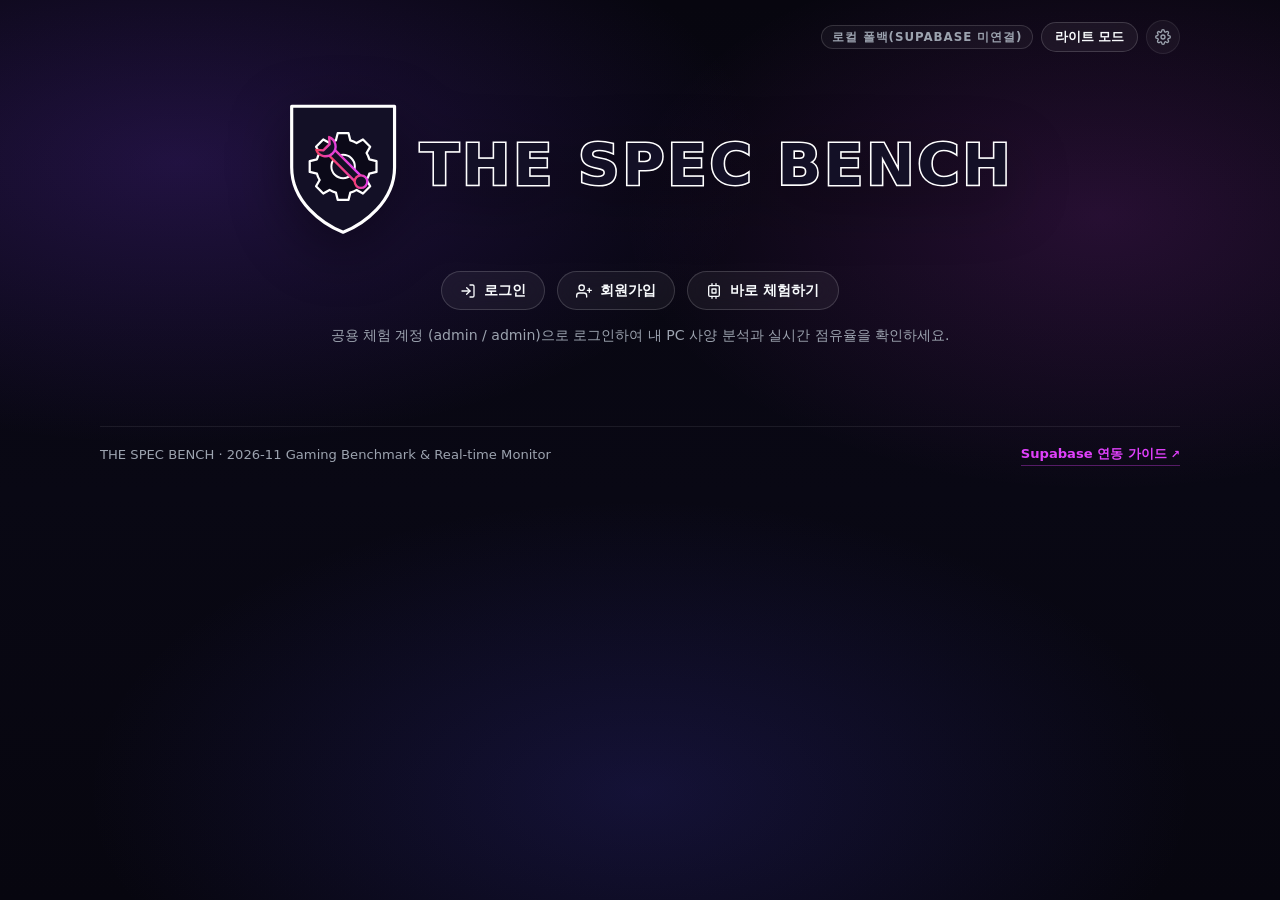
==== index.html @ 96a2f00a "기존 파일 백업" ====
<!doctype html>
<html lang="ko">
  <head>
    <meta charset="utf-8">
    <meta name="viewport" content="width=device-width, initial-scale=1">
    <meta name="description" content="THE SPEC BENCH — 2026-11 게이밍 하드웨어 벤치마크 및 시스템 모니터">
    <title>THE SPEC BENCH · Hardware Monitor</title>
    <link rel="stylesheet" href="css/style.css">
  </head>
  <body>
    <div class="landing-shell">
      <!-- 최소화된 우측 상단 유틸리티 바 -->
      <header class="minimal-corner-bar">
        <span id="db-status-badge" class="status-pill fallback">로컬 폴백(Supabase 미연결)</span>
        <button type="button" class="pill-btn small" id="theme-toggle-btn">라이트 모드</button>
        <button type="button" class="icon-btn" id="open-db-config-btn" aria-label="Supabase DB 설정" title="Supabase DB 설정">
          <svg viewBox="0 0 24 24" width="16" height="16" fill="none" stroke="currentColor" stroke-width="2" stroke-linecap="round" stroke-linejoin="round" aria-hidden="true">
            <circle cx="12" cy="12" r="3"></circle>
            <path d="M19.4 15a1.65 1.65 0 0 0 .33 1.82l.06.06a2 2 0 1 1-2.83 2.83l-.06-.06a1.65 1.65 0 0 0-1.82-.33 1.65 1.65 0 0 0-1 1.51V21a2 2 0 1 1-4 0v-.09a1.65 1.65 0 0 0-1-1.51 1.65 1.65 0 0 0-1.82.33l-.06.06a2 2 0 1 1-2.83-2.83l.06-.06a1.65 1.65 0 0 0 .33-1.82 1.65 1.65 0 0 0-1.51-1H3a2 2 0 1 1 0-4h.09a1.65 1.65 0 0 0 1.51-1 1.65 1.65 0 0 0-.33-1.82l-.06-.06a2 2 0 1 1 2.83-2.83l.06.06a1.65 1.65 0 0 0 1.82.33H9a1.65 1.65 0 0 0 1-1.51V3a2 2 0 1 1 4 0v.09a1.65 1.65 0 0 0 1 1.51 1.65 1.65 0 0 0 1.82-.33l.06-.06a2 2 0 1 1 2.83 2.83l-.06.06a1.65 1.65 0 0 0-.33 1.82V9c.26.6.85 1 1.51 1H21a2 2 0 1 1 0 4h-.09a1.65 1.65 0 0 0-1.51 1z"></path>
          </svg>
        </button>
      </header>

      <main>
        <!-- R2 스타일 히어로: 아웃라인 엠블럼/워드마크 + 글래스 필 버튼 행 -->
        <section class="hero-stage" aria-label="메인 히어로">
          <div class="hero-logo-wrap">
            <img
              src="img/logo.svg"
              alt="THE SPEC BENCH 로고"
              class="hero-logo"
              width="740"
              height="153">
          </div>

          <nav class="hero-pill-row" aria-label="주요 기능 이동">
            <button type="button" class="pill-btn" id="open-login-btn">
              <svg class="pill-icon" viewBox="0 0 24 24" fill="none" stroke="currentColor" stroke-width="2" stroke-linecap="round" stroke-linejoin="round" aria-hidden="true">
                <path d="M15 3h4a2 2 0 0 1 2 2v14a2 2 0 0 1-2 2h-4"></path>
                <polyline points="10 17 15 12 10 7"></polyline>
                <line x1="15" y1="12" x2="3" y2="12"></line>
              </svg>
              <span>로그인</span>
            </button>

            <button type="button" class="pill-btn" id="open-signin-btn">
              <svg class="pill-icon" viewBox="0 0 24 24" fill="none" stroke="currentColor" stroke-width="2" stroke-linecap="round" stroke-linejoin="round" aria-hidden="true">
                <path d="M16 21v-2a4 4 0 0 0-4-4H5a4 4 0 0 0-4 4v2"></path>
                <circle cx="8.5" cy="7" r="4"></circle>
                <line x1="20" y1="8" x2="20" y2="14"></line>
                <line x1="23" y1="11" x2="17" y2="11"></line>
              </svg>
              <span>회원가입</span>
            </button>

            <a href="pages/spec-setup.html?id=admin&amp;name=admin" class="pill-btn">
              <svg class="pill-icon" viewBox="0 0 24 24" fill="none" stroke="currentColor" stroke-width="2" stroke-linecap="round" stroke-linejoin="round" aria-hidden="true">
                <rect x="4" y="4" width="16" height="16" rx="2"></rect>
                <rect x="9" y="9" width="6" height="6"></rect>
                <line x1="9" y1="1" x2="9" y2="4"></line>
                <line x1="15" y1="1" x2="15" y2="4"></line>
                <line x1="9" y1="20" x2="9" y2="23"></line>
                <line x1="15" y1="20" x2="15" y2="23"></line>
              </svg>
              <span>바로 체험하기</span>
            </a>
          </nav>

          <p class="hero-subline">공용 체험 계정 (admin / admin)으로 로그인하여 내 PC 사양 분석과 실시간 점유율을 확인하세요.</p>
        </section>
      </main>

      <footer class="page-footer">
        <span>THE SPEC BENCH · 2026-11 Gaming Benchmark &amp; Real-time Monitor</span>
        <a href="https://supabase.com/docs" target="_blank" rel="noopener noreferrer">Supabase 연동 가이드</a>
      </footer>

      <!-- 로그인 모달 (admin / admin 지원) -->
      <div class="modal-overlay" id="login-modal" role="dialog" aria-modal="true" aria-labelledby="login-title">
        <div class="modal-card">
          <h2 id="login-title">로그인</h2>
          <p class="admin-hint">공용 계정: <strong>admin</strong> / <strong>admin</strong></p>

          <form action="pages/spec-setup.html" method="get" id="login-form">
            <div class="form-row">
              <label for="login-id">Id</label>
              <input
                type="text"
                id="login-id"
                name="id"
                value="admin"
                placeholder="아이디 입력"
                required>
            </div>

            <div class="form-row">
              <label for="login-pw">Pw</label>
              <input
                type="password"
                id="login-pw"
                name="pw"
                value="admin"
                placeholder="비밀번호 입력"
                autocomplete="current-password"
                required>
            </div>

            <p class="form-feedback" id="login-feedback"></p>

            <div class="modal-actions">
              <button type="submit" class="box-btn primary">로그인</button>
              <button type="button" class="box-btn" id="go-signin-btn">회원가입</button>
              <button type="button" class="box-btn" id="close-login-btn">닫기</button>
            </div>
          </form>
        </div>
      </div>

      <!-- 회원가입 모달 -->
      <div class="modal-overlay" id="signin-modal" role="dialog" aria-modal="true" aria-labelledby="signin-title">
        <div class="modal-card">
          <h2 id="signin-title">회원가입</h2>
          <form id="signin-form">
            <div class="form-row">
              <label for="sign-name">Name</label>
              <input type="text" id="sign-name" name="name" placeholder="사용자 이름" required>
            </div>

            <div class="form-row">
              <label for="sign-id">Id</label>
              <input type="text" id="sign-id" name="id" placeholder="사용할 아이디" required>
            </div>

            <div class="form-row">
              <label for="sign-email">E-mail</label>
              <input type="email" id="sign-email" name="email" placeholder="user@example.com" required>
            </div>

            <div class="form-row">
              <label for="sign-pw">Pw</label>
              <input type="password" id="sign-pw" name="pw" placeholder="비밀번호" autocomplete="new-password" required>
            </div>

            <div class="form-row">
              <label for="sign-repw">Re-Pw</label>
              <input type="password" id="sign-repw" name="repw" placeholder="비밀번호 확인" autocomplete="new-password" required>
            </div>

            <p class="form-feedback" id="signin-feedback"></p>

            <div class="modal-actions">
              <button type="submit" class="box-btn primary">회원가입 완료</button>
              <button type="button" class="box-btn" id="back-to-login-btn">로그인으로</button>
              <button type="button" class="box-btn" id="close-signin-btn">닫기</button>
            </div>
          </form>
        </div>
      </div>

      <!-- Supabase 설정 모달 -->
      <div class="modal-overlay" id="db-config-modal" role="dialog" aria-modal="true" aria-labelledby="db-config-title">
        <div class="modal-card">
          <h2 id="db-config-title">Supabase Cloud 설정</h2>
          <p class="admin-hint">
            Project URL과 Anon Key를 입력하면 클라우드 DB에 연동합니다. 비워두면 로컬 폴백으로 동작합니다.
            <a href="https://supabase.com/dashboard" target="_blank" rel="noopener noreferrer">Supabase 대시보드</a>
          </p>

          <form id="db-config-form">
            <div class="form-row">
              <label for="db-url-input">Project URL</label>
              <input type="url" id="db-url-input" name="url" placeholder="https://xxxx.supabase.co">
            </div>

            <div class="form-row">
              <label for="db-anon-input">Anon Key</label>
              <input type="text" id="db-anon-input" name="anonKey" placeholder="eyJhbGciOi...">
            </div>

            <p class="form-feedback" id="db-config-feedback"></p>

            <div class="modal-actions">
              <button type="submit" class="box-btn primary" id="save-db-config-btn">저장</button>
              <button type="button" class="box-btn" id="clear-db-config-btn">초기화</button>
              <button type="button" class="box-btn" id="close-db-config-btn">닫기</button>
            </div>
          </form>
        </div>
      </div>
    </div>

    <!-- 클래식 브라우저 스크립트 -->
    <script src="js/config.js"></script>
    <script src="js/supabase-client.js"></script>
    <script>
      (function () {
        const loginModal = document.getElementById("login-modal");
        const signinModal = document.getElementById("signin-modal");
        const dbConfigModal = document.getElementById("db-config-modal");

        const openLoginBtn = document.getElementById("open-login-btn");
        const openSigninBtn = document.getElementById("open-signin-btn");
        const closeLoginBtn = document.getElementById("close-login-btn");
        const goSigninBtn = document.getElementById("go-signin-btn");
        const backToLoginBtn = document.getElementById("back-to-login-btn");
        const closeSigninBtn = document.getElementById("close-signin-btn");

        const openDbConfigBtn = document.getElementById("open-db-config-btn");
        const closeDbConfigBtn = document.getElementById("close-db-config-btn");
        const clearDbConfigBtn = document.getElementById("clear-db-config-btn");
        const dbConfigForm = document.getElementById("db-config-form");
        const dbStatusBadge = document.getElementById("db-status-badge");
        const themeToggleBtn = document.getElementById("theme-toggle-btn");

        const signinForm = document.getElementById("signin-form");
        const loginForm = document.getElementById("login-form");

        // 테마 토글 (.라이트테마)
        function applyTheme(theme) {
          const isLight = theme === "light";
          document.body.classList.toggle("라이트테마", isLight);
          themeToggleBtn.textContent = isLight ? "다크 모드" : "라이트 모드";
        }
        applyTheme(localStorage.getItem("hw_theme") || "dark");

        themeToggleBtn.addEventListener("click", () => {
          const next = document.body.classList.contains("라이트테마") ? "dark" : "light";
          localStorage.setItem("hw_theme", next);
          applyTheme(next);
        });

        // DB 상태 표시
        function refreshDbStatus() {
          if (!window.AppDB) return;
          const configured = window.AppDB.isConfigured();
          dbStatusBadge.textContent = window.AppDB.getModeLabel();
          dbStatusBadge.classList.toggle("cloud", configured);
          dbStatusBadge.classList.toggle("fallback", !configured);
        }

        function openLoginModal() {
          signinModal.classList.remove("active");
          dbConfigModal.classList.remove("active");
          loginModal.classList.add("active");
          document.getElementById("login-feedback").textContent = "";
          document.getElementById("login-id").focus();
        }

        function openSigninModal() {
          loginModal.classList.remove("active");
          dbConfigModal.classList.remove("active");
          signinModal.classList.add("active");
          document.getElementById("signin-feedback").textContent = "";
          document.getElementById("sign-name").focus();
        }

        openLoginBtn.addEventListener("click", openLoginModal);
        openSigninBtn.addEventListener("click", openSigninModal);
        goSigninBtn.addEventListener("click", openSigninModal);
        backToLoginBtn.addEventListener("click", openLoginModal);

        closeLoginBtn.addEventListener("click", () => loginModal.classList.remove("active"));
        closeSigninBtn.addEventListener("click", () => signinModal.classList.remove("active"));

        openDbConfigBtn.addEventListener("click", () => {
          loginModal.classList.remove("active");
          signinModal.classList.remove("active");
          const cfg = window.AppDB ? window.AppDB.getConfig() : { url: "", anonKey: "" };
          document.getElementById("db-url-input").value = cfg.url || "";
          document.getElementById("db-anon-input").value = cfg.anonKey || "";
          document.getElementById("db-config-feedback").textContent = "";
          dbConfigModal.classList.add("active");
          document.getElementById("db-url-input").focus();
        });

        closeDbConfigBtn.addEventListener("click", () => dbConfigModal.classList.remove("active"));

        clearDbConfigBtn.addEventListener("click", () => {
          if (window.AppDB) window.AppDB.saveConfig("", "");
          document.getElementById("db-url-input").value = "";
          document.getElementById("db-anon-input").value = "";
          const fb = document.getElementById("db-config-feedback");
          fb.className = "form-feedback success";
          fb.textContent = "초기화 완료: 로컬 폴백 모드로 동작합니다.";
          refreshDbStatus();
        });

        dbConfigForm.addEventListener("submit", (event) => {
          event.preventDefault();
          const url = document.getElementById("db-url-input").value.trim();
          const anonKey = document.getElementById("db-anon-input").value.trim();
          if (window.AppDB) window.AppDB.saveConfig(url, anonKey);
          refreshDbStatus();
          const fb = document.getElementById("db-config-feedback");
          fb.className = "form-feedback success";
          fb.textContent = window.AppDB && window.AppDB.isConfigured()
            ? "Supabase Cloud 설정이 저장되었습니다."
            : "로컬 폴백 설정으로 저장되었습니다.";
        });

        signinForm.addEventListener("submit", async (event) => {
          event.preventDefault();
          const name = document.getElementById("sign-name").value.trim();
          const id = document.getElementById("sign-id").value.trim();
          const email = document.getElementById("sign-email").value.trim();
          const pw = document.getElementById("sign-pw").value;
          const repw = document.getElementById("sign-repw").value;
          const feedback = document.getElementById("signin-feedback");
          feedback.className = "form-feedback";

          if (pw !== repw) {
            feedback.textContent = "Pw와 Re-Pw가 일치하지 않습니다.";
            document.getElementById("sign-repw").focus();
            return;
          }

          const res = await window.AppDB.signUp({ name, id, email, password: pw });
          if (!res.ok) {
            feedback.textContent = res.error || "회원가입에 실패했습니다.";
            return;
          }

          signinModal.classList.remove("active");
          loginModal.classList.add("active");
          document.getElementById("login-id").value = id;
          document.getElementById("login-pw").value = pw;
          const loginFeedback = document.getElementById("login-feedback");
          loginFeedback.className = "form-feedback success";
          loginFeedback.textContent = "가입 완료(" + (res.mode || "완료") + "). 로그인 버튼을 눌러 이동하세요.";
        });

        loginForm.addEventListener("submit", async (event) => {
          event.preventDefault();
          const id = document.getElementById("login-id").value.trim();
          const pw = document.getElementById("login-pw").value;
          const feedback = document.getElementById("login-feedback");
          feedback.className = "form-feedback";
          feedback.textContent = "인증 중...";

          const res = await window.AppDB.login({ id, password: pw });
          if (res.ok && res.user) {
            const userName = res.user.name || res.user.id || id;
            window.location.href =
              "pages/spec-setup.html?id=" +
              encodeURIComponent(res.user.id || id) +
              "&name=" +
              encodeURIComponent(userName);
            return;
          }

          feedback.textContent = res.error || "아이디 또는 비밀번호가 올바르지 않습니다. (admin / admin)";
        });

        refreshDbStatus();
      })();
    </script>
  </body>
</html>
---- css/style.css ----
/* ==========================================================================
   6주차 CSS 체크리스트 반영 — 다크 딥스페이스 / CPU-Z / R3 통계 카드 스타일시트
   - 근흑색 배경(#07060f) + 은은한 퍼플/인디고 성운 글로우
   - 마젠타→바이올렛(#e040fb → #a855f7) 포인트 절제 사용
   - 스펙트럼 컬러는 차트 내부에만 한정 사용
   - .라이트테마 클래스 토글로 CSS 변수 재정의 지원
   ========================================================================== */

/* [6주차 1절] 전역 박스 모델 초기화 */
* {
  box-sizing: border-box;
}

/* [6주차 2절] 역할 기반 CSS 변수(:root) 및 테마 재정의(.라이트테마) */
:root {
  --주색: #e040fb;
  --강조색: #a855f7;
  --배경색: #07060f;
  --패널배경: #0f0f14;
  --보조패널배경: rgba(255, 255, 255, 0.03);
  --글자색: #f8fafc;
  --보조글자색: #9ca3af;
  --테두리색: rgba(255, 255, 255, 0.08);
  --여백: 24px;
  --둥근모서리: 20px;
  --카드그림자: 0 16px 36px rgba(0, 0, 0, 0.28);
  --성공색: #34d399;
  --경고색: #f59e0b;
  --위험색: #f43f5e;
}

/* [6주차 2절] 라이트 테마: .라이트테마 적용 시 핵심 4대 색상 변수 재정의 */
.라이트테마 {
  --배경색: #f5f5fa;
  --패널배경: #ffffff;
  --보조패널배경: #f1f2f8;
  --글자색: #111827;
  --보조글자색: #6b7280;
  --테두리색: rgba(17, 24, 39, 0.12);
  --카드그림자: 0 12px 28px rgba(17, 24, 39, 0.08);
  --주색: #c026d3;
  --강조색: #7c3aed;
}

/* [6주차 3절 & 5절] 타이포그래피(rem, 단위 없는 line-height, overflow-wrap) + 성운 방사형 그라데이션 */
body {
  margin: 0;
  padding: 20px 18px 56px 18px;
  font-family: "Pretendard", "Inter", system-ui, -apple-system, "Segoe UI", sans-serif;
  font-size: 1rem;
  line-height: 1.7;
  color: var(--글자색, #f8fafc);
  overflow-wrap: break-word;
  min-height: 100vh;
  background-color: var(--배경색, #07060f);
  background-image:
    radial-gradient(ellipse 65% 45% at 14% 18%, rgba(124, 58, 237, 0.22) 0%, transparent 70%),
    radial-gradient(ellipse 55% 45% at 86% 24%, rgba(224, 64, 251, 0.14) 0%, transparent 68%),
    radial-gradient(ellipse 60% 45% at 50% 88%, rgba(79, 70, 229, 0.18) 0%, transparent 72%),
    linear-gradient(180deg, var(--배경색, #07060f) 0%, #090814 55%, #07060f 100%);
  transition: background-color 0.25s ease, color 0.25s ease;
}

body.라이트테마 {
  background-image:
    radial-gradient(ellipse 60% 45% at 15% 15%, rgba(168, 85, 247, 0.12) 0%, transparent 68%),
    radial-gradient(ellipse 50% 40% at 88% 20%, rgba(224, 64, 251, 0.08) 0%, transparent 65%),
    linear-gradient(180deg, var(--배경색, #f5f5fa) 0%, #eef0f9 100%);
}

/* [6주차 3절] 제목 타이포그래피: 단위 없는 line-height 1.25, 자간 -0.02em, text-shadow */
h1, h2, h3, h4 {
  margin-top: 0;
  margin-bottom: 12px;
  line-height: 1.25;
  letter-spacing: -0.02em;
  color: var(--글자색, #f8fafc);
  text-shadow: 0 2px 12px rgba(0, 0, 0, 0.3);
}

.라이트테마 h1,
.라이트테마 h2,
.라이트테마 h3,
.라이트테마 h4 {
  text-shadow: 0 1px 2px rgba(17, 24, 39, 0.06);
}

p {
  margin-top: 0;
  margin-bottom: 12px;
}

/* 페이지 컨테이너 */
.landing-shell {
  width: min(100%, 1080px);
  margin: 0 auto;
}

.dashboard-shell {
  width: min(100%, 1120px);
  margin: 0 auto;
}

/* ==========================================================================
   상단 유틸 바 & 내비게이션
   ========================================================================== */
.minimal-corner-bar {
  display: flex;
  justify-content: flex-end;
  align-items: center;
  gap: 8px;
  margin-bottom: 24px;
  flex-wrap: wrap;
}

header.top-bar {
  display: flex;
  justify-content: space-between;
  align-items: center;
  flex-wrap: wrap;
  gap: 14px;
  margin-bottom: 20px;
  padding: 16px 22px;
  border-radius: var(--둥근모서리, 20px);
  background: var(--패널배경, #0f0f14);
  border: 1px solid var(--테두리색, rgba(255, 255, 255, 0.08));
  box-shadow: var(--카드그림자, 0 16px 36px rgba(0, 0, 0, 0.28)), inset 0 1px 0 rgba(255, 255, 255, 0.04);
}

.brand-wrap {
  display: flex;
  flex-direction: column;
  gap: 2px;
}

header.top-bar h1 {
  margin-bottom: 0;
  font-size: 1.35rem;
  font-weight: 800;
}

.brand-subtitle {
  margin-bottom: 0;
  font-size: 0.82rem;
  color: var(--보조글자색, #9ca3af);
}

.top-actions {
  display: flex;
  gap: 8px;
  align-items: center;
  flex-wrap: wrap;
}

/* [6주차 4절] 인접 형제 결합자(+) */
header.top-bar + .cpuz-window {
  margin-top: 4px;
}

/* [6주차 4절] 외부 https 링크 속성 선택자 [href^="https"] + ::after */
a[href^="https"] {
  display: inline-block;
  color: var(--주색, #e040fb);
  font-weight: 600;
  text-decoration: none;
  border-bottom: 1px solid rgba(224, 64, 251, 0.35);
}

a[href^="https"]::after {
  content: " ↗";
  font-size: 0.85em;
}

a[href^="https"]:hover {
  color: var(--글자색, #f8fafc);
  border-bottom-color: var(--글자색, #f8fafc);
}

/* ==========================================================================
   글래스 필 버튼 & 배지 (display: inline-block, 999px pill)
   ========================================================================== */
.pill-btn,
.box-btn {
  display: inline-flex;
  align-items: center;
  justify-content: center;
  gap: 8px;
  padding: 9px 18px;
  border-radius: 999px;
  border: 1px solid rgba(255, 255, 255, 0.16);
  background: rgba(255, 255, 255, 0.05);
  backdrop-filter: blur(10px);
  color: var(--글자색, #f8fafc);
  font-size: 0.9rem;
  font-weight: 600;
  line-height: 1.3;
  cursor: pointer;
  text-decoration: none;
  transition: transform 0.18s ease, background-color 0.18s ease, border-color 0.18s ease, box-shadow 0.18s ease;
}

.라이트테마 .pill-btn,
.라이트테마 .box-btn {
  border-color: rgba(17, 24, 39, 0.14);
  background: rgba(255, 255, 255, 0.88);
}

.pill-btn:hover,
.box-btn:hover {
  transform: translateY(-2px);
  background: rgba(255, 255, 255, 0.11);
  border-color: rgba(255, 255, 255, 0.32);
  box-shadow: 0 8px 20px rgba(0, 0, 0, 0.25);
}

.라이트테마 .pill-btn:hover,
.라이트테마 .box-btn:hover {
  background: #ffffff;
  border-color: var(--강조색, #7c3aed);
}

/* [6주차 4절] :active, :focus-visible */
.pill-btn:active,
.box-btn:active {
  transform: translateY(1px) scale(0.98);
}

.pill-btn:focus-visible,
.box-btn:focus-visible,
input:focus-visible,
select:focus-visible,
a:focus-visible,
button:focus-visible {
  outline: 2px solid var(--주색, #e040fb);
  outline-offset: 2px;
}

.pill-btn.primary,
.box-btn.primary {
  background: linear-gradient(135deg, var(--주색, #e040fb) 0%, var(--강조색, #a855f7) 100%);
  border-color: transparent;
  color: #ffffff;
  box-shadow: 0 8px 22px rgba(168, 85, 247, 0.28);
}

.pill-btn.primary:hover,
.box-btn.primary:hover {
  filter: brightness(1.08) saturate(1.1);
}

.box-btn.small,
.pill-btn.small {
  padding: 6px 13px;
  font-size: 0.8rem;
}

.icon-btn {
  display: inline-flex;
  align-items: center;
  justify-content: center;
  width: 34px;
  height: 34px;
  border-radius: 50%;
  border: 1px solid var(--테두리색, rgba(255, 255, 255, 0.08));
  background: rgba(255, 255, 255, 0.04);
  color: var(--보조글자색, #9ca3af);
  cursor: pointer;
  transition: color 0.18s ease, border-color 0.18s ease, background-color 0.18s ease;
}

.icon-btn:hover {
  color: var(--글자색, #f8fafc);
  border-color: rgba(255, 255, 255, 0.28);
  background: rgba(255, 255, 255, 0.08);
}

.pill-icon {
  width: 16px;
  height: 16px;
  flex-shrink: 0;
}

/* [6주차 6절] display: inline-block 배지 + 대문자 자간 0.08em */
.status-pill,
.tier-badge,
.game-verdict-badge,
.kicker-badge {
  display: inline-block;
  padding: 3px 10px;
  border-radius: 999px;
  font-size: 0.74rem;
  font-weight: 700;
  letter-spacing: 0.08em;
  text-transform: uppercase;
  line-height: 1.4;
  white-space: nowrap;
}

.status-pill {
  background: rgba(255, 255, 255, 0.04);
  border: 1px solid var(--테두리색, rgba(255, 255, 255, 0.08));
  color: var(--보조글자색, #9ca3af);
}

.status-pill.cloud {
  border-color: rgba(52, 211, 153, 0.4);
  color: var(--성공색, #34d399);
}

.status-pill.fallback {
  border-color: rgba(255, 255, 255, 0.14);
  color: var(--보조글자색, #9ca3af);
}

.user-pill {
  display: inline-block;
  padding: 4px 12px;
  border-radius: 999px;
  background: rgba(255, 255, 255, 0.04);
  border: 1px solid var(--테두리색, rgba(255, 255, 255, 0.08));
  font-size: 0.82rem;
  font-weight: 600;
  color: var(--글자색, #f8fafc);
}

/* ==========================================================================
   R2 스타일 랜딩 페이지 (index.html)
   ========================================================================== */
.hero-stage {
  display: flex;
  flex-direction: column;
  align-items: center;
  text-align: center;
  padding: 12px 0 42px 0;
  margin-bottom: 24px;
}

.hero-logo-wrap {
  width: min(100%, 740px);
  margin-bottom: 28px;
}

/* [6주차 5절] SVG drop-shadow + hover 시 saturate/brightness */
.hero-logo {
  width: 100%;
  height: auto;
  display: block;
  filter: drop-shadow(0 16px 30px rgba(0, 0, 0, 0.45));
  transition: filter 0.25s ease, transform 0.25s ease;
}

.hero-logo:hover {
  filter: drop-shadow(0 20px 34px rgba(168, 85, 247, 0.28)) saturate(1.12) brightness(1.04);
  transform: translateY(-2px);
}

.hero-pill-row {
  display: flex;
  flex-wrap: wrap;
  justify-content: center;
  gap: 12px;
  margin-bottom: 14px;
}

.hero-subline {
  margin-bottom: 0;
  font-size: 0.88rem;
  color: var(--보조글자색, #9ca3af);
}

/* 빛나는 그라데이션 섹션 타이틀 (R2 "Weekly Levels" 스타일) */
.glow-heading {
  text-align: center;
  font-size: 2rem;
  font-weight: 800;
  margin-bottom: 24px;
  background: linear-gradient(90deg, var(--주색, #e040fb) 0%, var(--강조색, #a855f7) 100%);
  -webkit-background-clip: text;
  background-clip: text;
  color: transparent;
  text-shadow: 0 0 28px rgba(224, 64, 251, 0.35);
}

.landing-section {
  margin-bottom: 56px;
}

/* 캐러셀 영역 */
.carousel-stage {
  position: relative;
  display: flex;
  align-items: center;
  justify-content: center;
  gap: 14px;
  padding: 8px 0;
}

.carousel-nav-btn {
  width: 40px;
  height: 40px;
  border-radius: 50%;
  border: 1px solid rgba(255, 255, 255, 0.16);
  background: rgba(15, 15, 20, 0.88);
  color: var(--글자색, #f8fafc);
  font-size: 1.15rem;
  font-weight: 700;
  cursor: pointer;
  flex-shrink: 0;
  display: inline-flex;
  align-items: center;
  justify-content: center;
  box-shadow: 0 8px 20px rgba(0, 0, 0, 0.28);
  transition: transform 0.18s ease, border-color 0.18s ease, background-color 0.18s ease;
}

.라이트테마 .carousel-nav-btn {
  background: #ffffff;
  border-color: rgba(17, 24, 39, 0.16);
}

.carousel-nav-btn:hover {
  transform: scale(1.06);
  border-color: var(--주색, #e040fb);
}

.carousel-track {
  display: flex;
  align-items: center;
  justify-content: center;
  gap: 14px;
  width: min(100%, 920px);
  overflow: hidden;
  padding: 10px 4px;
}

.hw-card {
  border-radius: 22px;
  border: 1px solid var(--테두리색, rgba(255, 255, 255, 0.08));
  background: linear-gradient(160deg, rgba(22, 22, 32, 0.96) 0%, rgba(12, 12, 18, 0.98) 100%);
  padding: 18px 20px;
  box-shadow: var(--카드그림자, 0 16px 36px rgba(0, 0, 0, 0.28)), inset 0 1px 0 rgba(255, 255, 255, 0.06);
  display: flex;
  flex-direction: column;
  justify-content: space-between;
  transition: transform 0.22s ease, opacity 0.22s ease, border-color 0.22s ease;
  min-width: 0;
}

.라이트테마 .hw-card {
  background: var(--패널배경, #ffffff);
}

.hw-card.side {
  flex: 0 0 245px;
  min-height: 174px;
  opacity: 0.72;
  transform: scale(0.92);
  cursor: pointer;
}

.hw-card.side:hover {
  opacity: 0.92;
}

/* [6주차 5절] 비대칭 모서리(24px 6px 24px 6px) 활용: 중앙 추천 카드 악센트 */
.hw-card.center {
  flex: 0 0 360px;
  min-height: 204px;
  border-radius: 24px 6px 24px 6px;
  border-color: rgba(224, 64, 251, 0.35);
  box-shadow: 0 20px 44px rgba(0, 0, 0, 0.3), inset 0 1px 0 rgba(255, 255, 255, 0.1);
}

@media (max-width: 780px) {
  .hw-card.side {
    display: none;
  }
  .hw-card.center {
    flex: 1 1 auto;
    width: 100%;
  }
}

.hw-card-top {
  display: flex;
  align-items: center;
  gap: 12px;
  margin-bottom: 14px;
}

.rank-circle {
  width: 44px;
  height: 44px;
  border-radius: 50%;
  display: inline-flex;
  flex-direction: column;
  align-items: center;
  justify-content: center;
  font-size: 0.78rem;
  font-weight: 800;
  line-height: 1.05;
  color: #07060f;
  background: linear-gradient(135deg, #38bdf8 0%, #818cf8 100%);
  flex-shrink: 0;
}

.rank-circle.cpu {
  background: linear-gradient(135deg, #a855f7 0%, #e040fb 100%);
  color: #ffffff;
}

.hw-card-meta {
  font-size: 0.76rem;
  color: var(--보조글자색, #9ca3af);
  letter-spacing: 0.04em;
}

.hw-card-name {
  font-size: 1.12rem;
  font-weight: 800;
  line-height: 1.25;
  margin-bottom: 6px;
}

.hw-card-bottom {
  display: flex;
  justify-content: space-between;
  align-items: center;
  gap: 8px;
  padding-top: 10px;
  border-top: 1px solid var(--테두리색, rgba(255, 255, 255, 0.08));
}

.hw-score-val {
  font-size: 1.2rem;
  font-weight: 800;
  color: var(--글자색, #f8fafc);
}

.tier-badge {
  background: rgba(168, 85, 247, 0.14);
  border: 1px solid rgba(168, 85, 247, 0.32);
  color: #d8b4fe;
}

.라이트테마 .tier-badge {
  color: #6d28d9;
}

/* ==========================================================================
   R3 스타일 Score Distribution 다크 통계 카드 & 스펙트럼 바 차트
   ========================================================================== */
.stats-card {
  border-radius: 26px;
  border: 1px solid var(--테두리색, rgba(255, 255, 255, 0.08));
  background: var(--패널배경, #0f0f14);
  padding: 28px 28px 26px 28px;
  box-shadow: var(--카드그림자, 0 16px 36px rgba(0, 0, 0, 0.28)), inset 0 1px 0 rgba(255, 255, 255, 0.04);
}

.stats-card-header {
  display: flex;
  flex-direction: column;
  align-items: center;
  text-align: center;
  margin-bottom: 20px;
}

.stats-card-header h2 {
  font-size: 1.55rem;
  font-weight: 800;
  margin-bottom: 14px;
}

.pill-toggle-group {
  display: inline-flex;
  gap: 6px;
  padding: 4px;
  border-radius: 999px;
  background: rgba(255, 255, 255, 0.04);
  border: 1px solid var(--테두리색, rgba(255, 255, 255, 0.08));
}

.pill-toggle-btn {
  padding: 6px 18px;
  border-radius: 999px;
  border: none;
  background: transparent;
  color: var(--보조글자색, #9ca3af);
  font-size: 0.85rem;
  font-weight: 700;
  cursor: pointer;
  transition: all 0.18s ease;
}

.pill-toggle-btn.active {
  background: linear-gradient(135deg, var(--주색, #e040fb) 0%, var(--강조색, #a855f7) 100%);
  color: #ffffff;
  box-shadow: 0 4px 16px rgba(224, 64, 251, 0.3);
}

.chart-inner-frame {
  border-radius: 18px;
  border: 1px solid var(--테두리색, rgba(255, 255, 255, 0.06));
  background: rgba(255, 255, 255, 0.015);
  padding: 20px 22px 46px 18px;
}

.chart-title-sub {
  text-align: center;
  font-size: 1rem;
  font-weight: 800;
  letter-spacing: 0.06em;
  text-transform: uppercase;
  margin-bottom: 18px;
  color: var(--글자색, #f8fafc);
}

.spectrum-chart-wrap {
  display: grid;
  grid-template-columns: 54px 1fr;
  gap: 10px;
  align-items: stretch;
}

.chart-y-axis {
  position: relative;
  height: 100%;
  font-size: 0.72rem;
  line-height: 1;
  color: var(--보조글자색, #9ca3af);
}

.chart-y-axis > span {
  position: absolute;
  right: 4px;
  transform: translateY(-50%);
  white-space: nowrap;
}

.chart-y-axis > span:nth-child(1) { top: 0%; }
.chart-y-axis > span:nth-child(2) { top: 25%; }
.chart-y-axis > span:nth-child(3) { top: 50%; }
.chart-y-axis > span:nth-child(4) { top: 75%; }
.chart-y-axis > span:nth-child(5) { top: 100%; }

.chart-plot-area {
  position: relative;
  height: 240px;
  display: flex;
  align-items: flex-end;
  gap: 4px;
  padding-bottom: 0;
  border-bottom: 1px solid rgba(255, 255, 255, 0.24);
  background-image: linear-gradient(
    to bottom,
    rgba(255, 255, 255, 0.08) 1px,
    transparent 1px
  );
  background-size: 100% 25%;
}

.라이트테마 .chart-plot-area {
  border-bottom-color: rgba(17, 24, 39, 0.25);
  background-image: linear-gradient(
    to bottom,
    rgba(17, 24, 39, 0.08) 1px,
    transparent 1px
  );
}

.spectrum-bar-col {
  flex: 1 1 0;
  min-width: 0;
  height: 100%;
  display: flex;
  flex-direction: column;
  justify-content: flex-end;
  align-items: center;
  position: relative;
}

.spectrum-bar {
  width: 100%;
  border-radius: 3px 3px 0 0;
  transition: height 0.35s ease, filter 0.18s ease;
  position: relative;
}

.spectrum-bar:hover {
  filter: brightness(1.18) saturate(1.15);
}

.spectrum-bar.user-highlight {
  outline: 2px solid #ffffff;
  outline-offset: -1px;
  box-shadow: 0 0 14px rgba(224, 64, 251, 0.3);
}

.라이트테마 .spectrum-bar.user-highlight {
  outline-color: #111827;
}

.chart-legend {
  display: flex;
  flex-wrap: wrap;
  gap: 14px;
  align-items: center;
  margin-bottom: 12px;
  font-size: 0.78rem;
  color: var(--보조글자색, #9ca3af);
}

.legend-item {
  display: inline-flex;
  align-items: center;
  gap: 6px;
}

.legend-swatch {
  display: inline-block;
  width: 10px;
  height: 10px;
  border-radius: 3px;
}

.chart-x-labels {
  display: flex;
  gap: 4px;
  margin-left: 64px;
  margin-top: 10px;
  min-height: 32px;
}

.chart-x-label {
  flex: 1 1 0;
  min-width: 0;
  font-size: 0.7rem;
  line-height: 1.2;
  color: var(--보조글자색, #9ca3af);
  text-align: right;
  white-space: nowrap;
  overflow: visible;
  transform: rotate(-35deg);
  transform-origin: top right;
}

/* ==========================================================================
   R1 스타일 CPU-Z 모던 다크 스펙 윈도우 & CSS-Only 라디오 탭 (:checked ~)
   ========================================================================== */
.cpuz-window {
  border-radius: 22px;
  border: 1px solid var(--테두리색, rgba(255, 255, 255, 0.1));
  background: var(--패널배경, #0f0f14);
  box-shadow: var(--카드그림자, 0 16px 36px rgba(0, 0, 0, 0.28)), inset 0 1px 0 rgba(255, 255, 255, 0.05);
  overflow: hidden;
  margin-bottom: 24px;
  position: relative;
}

.cpuz-titlebar {
  display: flex;
  justify-content: space-between;
  align-items: center;
  padding: 12px 18px;
  border-bottom: 1px solid var(--테두리색, rgba(255, 255, 255, 0.08));
  background: linear-gradient(90deg, rgba(255, 255, 255, 0.03) 0%, rgba(168, 85, 247, 0.06) 100%);
}

.cpuz-title {
  font-size: 0.92rem;
  font-weight: 800;
  letter-spacing: 0.08em;
  text-transform: uppercase;
  color: var(--글자색, #f8fafc);
}

.cpuz-sync-status {
  font-size: 0.78rem;
  color: var(--보조글자색, #9ca3af);
  font-weight: 600;
}

/* 숨겨진 라디오 입력 + 탭 스트립 */
.cpuz-radio {
  position: absolute;
  opacity: 0;
  pointer-events: none;
}

.cpuz-tab-bar {
  display: flex;
  flex-wrap: wrap;
  gap: 6px;
  padding: 12px 18px 0 18px;
  border-bottom: 1px solid var(--테두리색, rgba(255, 255, 255, 0.08));
  background: rgba(255, 255, 255, 0.015);
}

/* [6주차 4절 & 6절] 자식 결합자(>) + display: inline-block */
.cpuz-tab-bar > label {
  display: inline-block;
  padding: 8px 16px;
  border-radius: 10px 10px 0 0;
  border: 1px solid transparent;
  border-bottom: none;
  font-size: 0.86rem;
  font-weight: 700;
  color: var(--보조글자색, #9ca3af);
  cursor: pointer;
  transition: color 0.16s ease, background-color 0.16s ease;
  margin-bottom: -1px;
}

.cpuz-tab-bar > label:hover {
  color: var(--글자색, #f8fafc);
  background: rgba(255, 255, 255, 0.04);
}

/* [6주차 4절] :checked ~ 일반 형제 결합자를 이용한 순수 CSS 탭 전환 */
#tab-cpu:checked ~ .cpuz-tab-bar label[for="tab-cpu"],
#tab-graphics:checked ~ .cpuz-tab-bar label[for="tab-graphics"],
#tab-memory:checked ~ .cpuz-tab-bar label[for="tab-memory"],
#tab-monitor:checked ~ .cpuz-tab-bar label[for="tab-monitor"],
#tab-compare:checked ~ .cpuz-tab-bar label[for="tab-compare"] {
  background: var(--패널배경, #0f0f14);
  color: var(--글자색, #f8fafc);
  border-color: var(--테두리색, rgba(255, 255, 255, 0.1));
  box-shadow: inset 0 2px 0 var(--주색, #e040fb);
}

.cpuz-panels {
  padding: 20px 22px 30px 22px;
}

.cpuz-panels > .cpuz-panel {
  display: none;
  padding-bottom: 6px;
}

#tab-cpu:checked ~ .cpuz-panels > #panel-cpu,
#tab-graphics:checked ~ .cpuz-panels > #panel-graphics,
#tab-memory:checked ~ .cpuz-panels > #panel-memory,
#tab-monitor:checked ~ .cpuz-panels > #panel-monitor,
#tab-compare:checked ~ .cpuz-panels > #panel-compare {
  display: block;
}

/* CPU-Z 스타일 fieldset / legend 그룹 박스 */
fieldset.cpuz-group {
  border: 1px solid var(--테두리색, rgba(255, 255, 255, 0.09));
  border-radius: 14px;
  padding: 16px 18px 18px 18px;
  margin: 0 0 18px 0;
  background: rgba(255, 255, 255, 0.015);
}

fieldset.cpuz-group:last-child {
  margin-bottom: 0;
}

fieldset.cpuz-group legend {
  padding: 0 8px;
  font-size: 0.82rem;
  font-weight: 700;
  letter-spacing: 0.04em;
  color: var(--주색, #e040fb);
}

.cpuz-grid {
  display: grid;
  grid-template-columns: repeat(2, minmax(0, 1fr));
  gap: 10px 20px;
}

@media (max-width: 720px) {
  .cpuz-grid {
    grid-template-columns: 1fr;
  }
}

.cpuz-row {
  display: grid;
  grid-template-columns: 120px 1fr;
  align-items: center;
  gap: 10px;
}

.cpuz-row.full,
.cpuz-grid > .cpuz-row:last-child:nth-child(odd) {
  grid-column: 1 / -1;
}

.cpuz-label {
  text-align: right;
  font-size: 0.82rem;
  font-weight: 600;
  color: var(--보조글자색, #9ca3af);
}

/* [6주차 5절] 인셋(inset) 다크 읽기 전용 필드 (CPU-Z 스타일) */
.cpuz-value {
  min-height: 34px;
  padding: 6px 11px;
  border-radius: 8px;
  border: 1px solid rgba(255, 255, 255, 0.08);
  background: #07060f;
  color: var(--글자색, #f8fafc);
  font-size: 0.86rem;
  font-weight: 600;
  box-shadow: inset 0 2px 6px rgba(0, 0, 0, 0.65);
  display: flex;
  align-items: center;
  overflow-wrap: break-word;
}

.라이트테마 .cpuz-value {
  background: #f3f4f6;
  border-color: rgba(17, 24, 39, 0.14);
  box-shadow: inset 0 1px 3px rgba(17, 24, 39, 0.1);
}

/* ==========================================================================
   실시간 하드웨어 모니터 (Monitor 탭) & Compare 탭
   ========================================================================== */
.hardware-grid {
  display: grid;
  grid-template-columns: repeat(3, minmax(0, 1fr));
  gap: 16px;
  align-items: start;
  margin-bottom: 18px;
}

@media (max-width: 860px) {
  .hardware-grid {
    grid-template-columns: 1fr;
  }
}

.hardware-grid > .hardware-column {
  display: flex;
  flex-direction: column;
  min-width: 0;
  border: 1px solid var(--테두리색, rgba(255, 255, 255, 0.08));
  border-radius: 16px;
  padding: 16px;
  background: rgba(255, 255, 255, 0.02);
}

.part-header-box {
  padding-bottom: 10px;
  margin-bottom: 14px;
  border-bottom: 1px solid var(--테두리색, rgba(255, 255, 255, 0.08));
}

.part-header-title {
  font-size: 0.76rem;
  font-weight: 800;
  letter-spacing: 0.08em;
  text-transform: uppercase;
  color: var(--보조글자색, #9ca3af);
  margin-bottom: 4px;
}

.part-header-caption-row {
  display: flex;
  justify-content: space-between;
  align-items: center;
  gap: 8px;
}

.part-header-caption {
  font-size: 0.86rem;
  font-weight: 700;
  color: var(--글자색, #f8fafc);
  min-width: 0;
  overflow-wrap: break-word;
}

.usage-pill {
  flex-shrink: 0;
  white-space: nowrap;
}

.ram-sticks-stack {
  display: flex;
  flex-direction: column;
  gap: 6px;
  margin-top: 8px;
}

.ram-stick-chip {
  display: flex;
  justify-content: space-between;
  padding: 5px 10px;
  border-radius: 8px;
  background: #07060f;
  border: 1px solid var(--테두리색, rgba(255, 255, 255, 0.08));
  font-size: 0.78rem;
  font-weight: 600;
}

.라이트테마 .ram-stick-chip {
  background: #f3f4f6;
}

/* [6주차 5절] 원형(50%) + conic-gradient 슬림 링 차트 (삐져나옴 방지) */
.pie-chart-wrap {
  display: flex;
  flex-direction: column;
  align-items: center;
  margin-bottom: 16px;
}

.pie-chart {
  width: 136px;
  height: 136px;
  aspect-ratio: 1 / 1;
  border-radius: 50%;
  border: none;
  padding: 0;
  overflow: hidden;
  display: flex;
  align-items: center;
  justify-content: center;
  background: conic-gradient(#e040fb 0% 35%, #38bdf8 35% 60%, #10b981 60% 75%, rgba(255, 255, 255, 0.08) 75% 100%);
  box-shadow: 0 10px 24px rgba(0, 0, 0, 0.3), inset 0 0 0 1px rgba(255, 255, 255, 0.06);
  transition: transform 0.2s ease;
}

.pie-chart:hover {
  transform: scale(1.03);
}

.pie-chart-center {
  width: 94px;
  height: 94px;
  border-radius: 50%;
  background: var(--패널배경, #0f0f14);
  border: 1px solid var(--테두리색, rgba(255, 255, 255, 0.08));
  box-shadow: inset 0 2px 10px rgba(0, 0, 0, 0.35);
  display: flex;
  flex-direction: column;
  align-items: center;
  justify-content: center;
  gap: 2px;
  font-size: 0.72rem;
  font-weight: 700;
  color: var(--보조글자색, #9ca3af);
  line-height: 1.2;
}

.pie-chart-center span:last-child {
  font-size: 1.05rem;
  font-weight: 800;
  color: var(--글자색, #f8fafc);
}

.pie-chart-caption {
  margin-top: 6px;
  font-size: 0.76rem;
  color: var(--보조글자색, #9ca3af);
}

/* [6주차 4절] 순위 목록: ::marker, :first-child, :last-child */
ol.ranking-list {
  margin: 0;
  padding-left: 20px;
}

ol.ranking-list li {
  padding: 6px 4px;
  margin-bottom: 2px;
  border-bottom: 1px solid var(--테두리색, rgba(255, 255, 255, 0.06));
  font-size: 0.86rem;
}

ol.ranking-list li:last-child {
  border-bottom: none;
  margin-bottom: 0;
}

ol.ranking-list li::marker {
  font-weight: 700;
  color: var(--보조글자색, #9ca3af);
}

ol.ranking-list li:first-child {
  color: var(--글자색, #f8fafc);
  font-weight: 700;
  border-bottom: 1px solid rgba(224, 64, 251, 0.45);
}

ol.ranking-list li:first-child::marker {
  color: var(--주색, #e040fb);
}

.proc-row {
  display: flex;
  justify-content: space-between;
  align-items: center;
  gap: 8px;
}

.proc-name-wrap {
  display: flex;
  align-items: center;
  gap: 6px;
  min-width: 0;
}

.color-dot {
  width: 8px;
  height: 8px;
  border-radius: 50%;
  flex-shrink: 0;
}

.proc-name {
  white-space: nowrap;
  overflow: hidden;
  text-overflow: ellipsis;
}

.proc-usage {
  white-space: nowrap;
  font-weight: 600;
  font-size: 0.8rem;
  color: var(--보조글자색, #9ca3af);
  flex-shrink: 0;
}

/* 필터 바 & :checked + span */
.compact-filter {
  display: flex;
  flex-wrap: wrap;
  gap: 14px;
  align-items: center;
  margin-bottom: 18px;
  padding: 12px 16px;
  border: 1px solid var(--테두리색, rgba(255, 255, 255, 0.08));
  border-radius: 14px;
  background: rgba(255, 255, 255, 0.02);
}

.compact-filter input[type="number"] {
  width: 64px;
  height: 34px;
  padding: 4px 8px;
  border: 1px solid var(--테두리색, rgba(255, 255, 255, 0.14));
  border-radius: 8px;
  background: #07060f;
  color: var(--글자색, #f8fafc);
}

.라이트테마 .compact-filter input[type="number"] {
  background: #ffffff;
}

.compact-filter fieldset {
  border: 1px solid var(--테두리색, rgba(255, 255, 255, 0.1));
  border-radius: 10px;
  padding: 4px 12px;
  margin: 0;
  display: flex;
  gap: 12px;
  flex-wrap: wrap;
}

.compact-filter legend {
  font-weight: 700;
  font-size: 0.78rem;
  color: var(--보조글자색, #9ca3af);
  padding: 0 6px;
}

.part-check-label {
  display: inline-flex;
  align-items: center;
  gap: 5px;
  cursor: pointer;
  font-size: 0.86rem;
}

.part-check-label input[type="checkbox"]:checked + span {
  color: var(--주색, #e040fb);
  font-weight: 700;
}

/* Compare 탭 요약 스트립 + 게임 칩 + 비교 테이블 */
.compare-summary-strip {
  display: grid;
  grid-template-columns: repeat(4, minmax(0, 1fr));
  gap: 12px;
  margin-bottom: 18px;
}

@media (max-width: 820px) {
  .compare-summary-strip {
    grid-template-columns: repeat(2, minmax(0, 1fr));
  }
}

.summary-stat-box {
  border: 1px solid var(--테두리색, rgba(255, 255, 255, 0.08));
  border-radius: 14px;
  padding: 14px 16px;
  background: rgba(255, 255, 255, 0.02);
}

.summary-stat-label {
  font-size: 0.74rem;
  font-weight: 700;
  letter-spacing: 0.08em;
  text-transform: uppercase;
  color: var(--보조글자색, #9ca3af);
  margin-bottom: 4px;
}

.summary-stat-val {
  font-size: 1.3rem;
  font-weight: 800;
  color: var(--글자색, #f8fafc);
  line-height: 1.25;
}

.summary-stat-sub {
  font-size: 0.78rem;
  color: var(--보조글자색, #9ca3af);
  margin-top: 2px;
}

.games-chips-row {
  display: flex;
  flex-wrap: wrap;
  gap: 8px;
  margin-bottom: 18px;
}

.game-chip {
  display: inline-flex;
  align-items: center;
  gap: 8px;
  padding: 7px 12px;
  border-radius: 999px;
  border: 1px solid var(--테두리색, rgba(255, 255, 255, 0.08));
  background: rgba(255, 255, 255, 0.02);
  font-size: 0.82rem;
}

.game-verdict-badge.ok {
  background: rgba(52, 211, 153, 0.16);
  color: #34d399;
}

.game-verdict-badge.mid {
  background: rgba(245, 158, 11, 0.16);
  color: #fbbf24;
}

.game-verdict-badge.low {
  background: rgba(244, 63, 94, 0.16);
  color: #fb7185;
}

.table-scroll {
  overflow-x: auto;
  border: 1px solid var(--테두리색, rgba(255, 255, 255, 0.08));
  border-radius: 16px;
  background: rgba(255, 255, 255, 0.015);
}

table.compare-table {
  width: 100%;
  border-collapse: collapse;
  font-size: 0.86rem;
  text-align: left;
}

table.compare-table thead th {
  padding: 12px 14px;
  border-bottom: 1px solid var(--테두리색, rgba(255, 255, 255, 0.1));
  color: var(--보조글자색, #9ca3af);
  font-weight: 700;
  font-size: 0.76rem;
  letter-spacing: 0.08em;
  text-transform: uppercase;
  white-space: nowrap;
}

table.compare-table tbody td {
  padding: 11px 14px;
  border-top: 1px solid var(--테두리색, rgba(255, 255, 255, 0.05));
  white-space: nowrap;
}

/* [6주차 4절] :nth-child(odd) 줄무늬 */
table.compare-table tbody tr:nth-child(odd) {
  background: rgba(255, 255, 255, 0.02);
}

.라이트테마 table.compare-table tbody tr:nth-child(odd) {
  background: rgba(17, 24, 39, 0.025);
}

table.compare-table tbody tr.is-user-row {
  background: rgba(224, 64, 251, 0.08);
  font-weight: 700;
}

table.compare-table tbody tr.is-user-row td:first-child {
  border-left: 3px solid var(--주색, #e040fb);
}

table.compare-table tbody tr.is-user-row td:first-child::before {
  content: "• ";
  color: var(--주색, #e040fb);
}

.is-hidden {
  display: none !important;
}

/* ==========================================================================
   DxDiag 가져오기 & 스펙 선택 카드 (모던 다크 미니멀)
   ========================================================================== */
.spec-import-card {
  border-radius: var(--둥근모서리, 20px);
  border: 1px solid var(--테두리색, rgba(255, 255, 255, 0.08));
  background: var(--패널배경, #0f0f14);
  padding: 22px;
  box-shadow: var(--카드그림자, 0 16px 36px rgba(0, 0, 0, 0.28));
  margin-bottom: 24px;
}

.spec-import-grid {
  display: grid;
  grid-template-columns: 1fr 1.25fr;
  gap: 20px;
}

@media (max-width: 860px) {
  .spec-import-grid {
    grid-template-columns: 1fr;
  }
}

.section-header {
  display: flex;
  justify-content: space-between;
  align-items: flex-end;
  flex-wrap: wrap;
  gap: 10px;
  margin-bottom: 16px;
}

.section-header h2 {
  margin-bottom: 2px;
  font-size: 1.15rem;
  font-weight: 800;
}

.section-subtitle {
  margin-bottom: 0;
  font-size: 0.84rem;
  color: var(--보조글자색, #9ca3af);
}

.spec-hint {
  font-size: 0.82rem;
  color: var(--보조글자색, #9ca3af);
  margin-bottom: 10px;
}

/* [6주차 4절] 일반 형제 결합자(~) */
.spec-hint ~ .spec-form-grid {
  margin-top: 6px;
}

ol.dxdiag-steps {
  margin: 0 0 14px 0;
  padding-left: 20px;
  font-size: 0.85rem;
  color: var(--보조글자색, #9ca3af);
}

ol.dxdiag-steps li::marker {
  color: var(--주색, #e040fb);
  font-weight: 700;
}

ol.dxdiag-steps li + li {
  margin-top: 4px;
}

.dxdiag-dropzone {
  border: 1px dashed rgba(255, 255, 255, 0.22);
  border-radius: 16px;
  padding: 16px;
  text-align: center;
  background: rgba(255, 255, 255, 0.02);
  margin-bottom: 10px;
  transition: border-color 0.2s ease, background-color 0.2s ease;
}

.라이트테마 .dxdiag-dropzone {
  border-color: rgba(17, 24, 39, 0.2);
  background: #f9fafb;
}

.dxdiag-dropzone.drag-over {
  border-color: var(--주색, #e040fb);
  background: rgba(224, 64, 251, 0.08);
}

.dxdiag-actions {
  display: flex;
  flex-wrap: wrap;
  gap: 8px;
  justify-content: center;
  margin-top: 10px;
}

.dxdiag-file-input {
  display: none;
}

.spec-form-grid {
  display: grid;
  grid-template-columns: repeat(2, minmax(0, 1fr));
  gap: 10px;
}

@media (max-width: 600px) {
  .spec-form-grid {
    grid-template-columns: 1fr;
  }
}

.spec-field.full {
  grid-column: 1 / -1;
}

.spec-field label {
  display: block;
  font-size: 0.78rem;
  font-weight: 600;
  margin-bottom: 4px;
  color: var(--보조글자색, #9ca3af);
}

.spec-form-actions {
  display: flex;
  flex-wrap: wrap;
  gap: 10px;
  align-items: center;
  margin-top: 14px;
}

/* [6주차 4절] 속성 선택자 [required], [type="email"] 및 :valid / :invalid */
input[required],
select[required],
.form-row input,
.spec-field select,
.spec-field input,
.cpuz-select {
  width: 100%;
  height: 38px;
  padding: 6px 11px;
  border: 1px solid var(--테두리색, rgba(255, 255, 255, 0.12));
  border-radius: 9px;
  background: #07060f;
  color: var(--글자색, #f8fafc);
  font-size: 0.88rem;
  box-shadow: inset 0 2px 5px rgba(0, 0, 0, 0.45);
}

.cpuz-select {
  height: 34px;
  font-size: 0.84rem;
}

.라이트테마 input[required],
.라이트테마 select[required],
.라이트테마 .form-row input,
.라이트테마 .spec-field select,
.라이트테마 .spec-field input,
.라이트테마 .cpuz-select {
  background: #f9fafb;
  box-shadow: inset 0 1px 2px rgba(17, 24, 39, 0.08);
}

input[required]:focus:valid {
  border-color: rgba(52, 211, 153, 0.55);
}

input[required]:not(:placeholder-shown):invalid {
  border-color: var(--위험색, #f43f5e);
}

input[type="email"] {
  font-family: ui-monospace, SFMono-Regular, Menlo, monospace;
}

/* 상세 사양 <dl> */
dl.spec-dl {
  display: grid;
  grid-template-columns: 140px 1fr;
  gap: 8px 16px;
  padding: 16px 18px;
  border: 1px solid var(--테두리색, rgba(255, 255, 255, 0.08));
  border-radius: 14px;
  background: rgba(255, 255, 255, 0.015);
  margin: 0;
  font-size: 0.86rem;
}

dl.spec-dl dt {
  font-weight: 700;
  color: var(--보조글자색, #9ca3af);
}

dl.spec-dl dd {
  margin: 0;
}

/* ==========================================================================
   반투명 모달 (log-in / Sign-in / Supabase 설정)
   ========================================================================== */
.modal-overlay {
  display: none;
  position: fixed;
  inset: 0;
  background: rgba(7, 6, 15, 0.78);
  backdrop-filter: blur(8px);
  z-index: 50;
  align-items: center;
  justify-content: center;
  padding: 20px;
}

.modal-overlay.active {
  display: flex;
}

.modal-card {
  width: min(100%, 460px);
  border: 1px solid rgba(255, 255, 255, 0.14);
  border-radius: 22px;
  background: var(--패널배경, #0f0f14);
  color: var(--글자색, #f8fafc);
  box-shadow: var(--카드그림자, 0 18px 40px rgba(0, 0, 0, 0.3)), inset 0 1px 0 rgba(255, 255, 255, 0.08);
  padding: 28px;
}

.modal-card h2 {
  margin-bottom: 14px;
  text-align: center;
  font-size: 1.45rem;
  font-weight: 800;
}

.admin-hint {
  margin-bottom: 16px;
  padding: 9px 12px;
  border-radius: 10px;
  background: rgba(168, 85, 247, 0.09);
  border: 1px solid rgba(168, 85, 247, 0.24);
  font-size: 0.84rem;
  text-align: center;
  color: var(--보조글자색, #9ca3af);
}

.form-row {
  display: grid;
  grid-template-columns: 88px 1fr;
  align-items: center;
  gap: 10px;
  margin-bottom: 12px;
}

.form-row label {
  font-size: 0.9rem;
  font-weight: 600;
  color: var(--보조글자색, #9ca3af);
}

.modal-actions {
  display: flex;
  justify-content: flex-end;
  flex-wrap: wrap;
  gap: 8px;
  margin-top: 16px;
}

.form-feedback {
  color: var(--위험색, #f43f5e);
  font-size: 0.84rem;
  font-weight: 600;
  margin: 6px 0 0 0;
  min-height: 1.2em;
  text-align: center;
}

.form-feedback.success {
  color: var(--성공색, #34d399);
}

/* 푸터 */
footer.page-footer {
  margin-top: 36px;
  padding-top: 16px;
  border-top: 1px solid var(--테두리색, rgba(255, 255, 255, 0.08));
  display: flex;
  justify-content: space-between;
  align-items: center;
  flex-wrap: wrap;
  gap: 10px;
  font-size: 0.82rem;
  color: var(--보조글자색, #9ca3af);
}
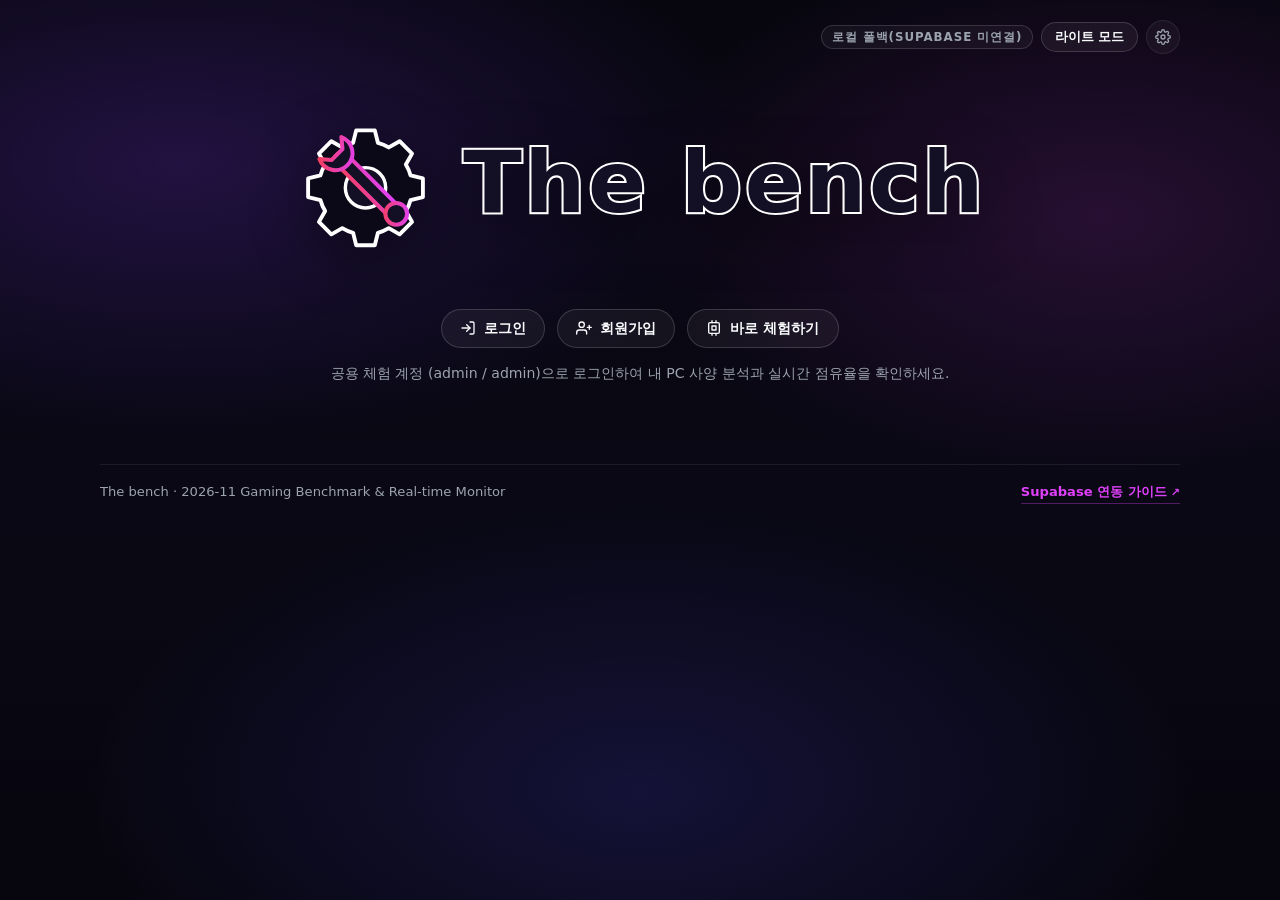
==== commit 023f822e: "업데이트 반영 확인하기" ====
--- a/index.html
+++ b/index.html
@@ -3,8 +3,8 @@
   <head>
     <meta charset="utf-8">
     <meta name="viewport" content="width=device-width, initial-scale=1">
-    <meta name="description" content="THE SPEC BENCH — 2026-11 게이밍 하드웨어 벤치마크 및 시스템 모니터">
-    <title>THE SPEC BENCH · Hardware Monitor</title>
+    <meta name="description" content="The bench — 2026-11 게이밍 하드웨어 벤치마크 및 시스템 모니터">
+    <title>The bench · Hardware Monitor</title>
     <link rel="stylesheet" href="css/style.css">
   </head>
   <body>
@@ -27,10 +27,10 @@
           <div class="hero-logo-wrap">
             <img
               src="img/logo.svg"
-              alt="THE SPEC BENCH 로고"
+              alt="The bench 로고"
               class="hero-logo"
-              width="740"
-              height="153">
+              width="620"
+              height="160">
           </div>
 
           <nav class="hero-pill-row" aria-label="주요 기능 이동">
@@ -71,7 +71,7 @@
       </main>
 
       <footer class="page-footer">
-        <span>THE SPEC BENCH · 2026-11 Gaming Benchmark &amp; Real-time Monitor</span>
+        <span>The bench · 2026-11 Gaming Benchmark &amp; Real-time Monitor</span>
         <a href="https://supabase.com/docs" target="_blank" rel="noopener noreferrer">Supabase 연동 가이드</a>
       </footer>
 
